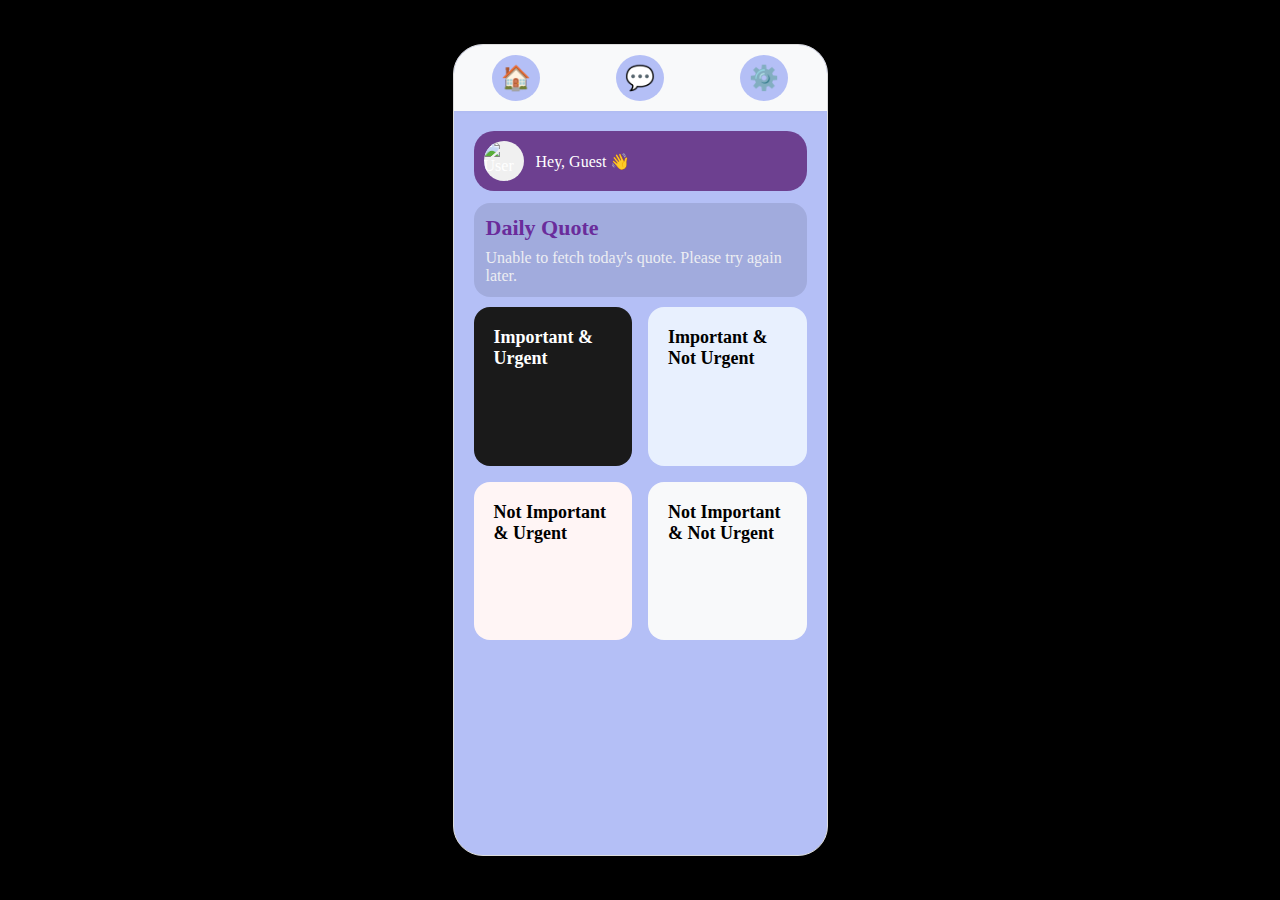
==== templates/home.html @ 1af7dd43 "Initial commit" ====
<!DOCTYPE html>
<html lang="en">
<head>
  <meta charset="UTF-8">
  <meta name="viewport" content="width=device-width, initial-scale=1">
  <title>HRIDAYAM</title>

  <!-- Google Fonts -->
  <link rel="preconnect" href="https://fonts.googleapis.com">
  <link rel="preconnect" href="https://fonts.gstatic.com" crossorigin>
  <link 
    href="https://fonts.googleapis.com/css2?family=Abril+Fatface&family=Jersey+15&display=swap" 
    rel="stylesheet"
  >

  <!-- Vanta.js Dependencies -->
  <script src="https://cdnjs.cloudflare.com/ajax/libs/p5.js/1.4.1/p5.min.js"></script>
  <script src="https://cdnjs.cloudflare.com/ajax/libs/vanta/0.5.24/vanta.topology.min.js"></script>

  <style>
    /* Global Styles */
    * {
      margin: 0;
      padding: 0;
      box-sizing: border-box;
    }
    
    body {
      font-family: "Macondo", serif;
      background: black;
      display: flex;
      justify-content: center;
      align-items: center;
      min-height: 100vh;
      margin: 0;
      font-weight: 400;
      font-style: normal;
    }

    /* Dark Mode Styles */
    .dark-mode {
      background: #2d2d2d;
      color: #ffffff;
    }

    .phone-container {
      width: 375px;
      height: 812px;
      background: rgb(180, 191, 246);
      border-radius: 30px;
      box-shadow: 0 4px 20px rgba(0, 0, 0, 0.2);
      display: flex;
      flex-direction: column;
      overflow: hidden;
      border: 1px solid #ddd;
      font-family: "Macondo", serif;
      font-weight: 400;
      position: relative;
      z-index: 1;
    }

    .navigation {
      display: flex;
      justify-content: space-around;
      background-color: #f8f9fa;
      padding: 10px 0;
      box-shadow: 0 -2px 5px rgba(0, 0, 0, 0.1);
    }

    .nav-icon {
      justify-content: space-evenly;
      padding: 9px;
      border: none;
      border-radius: 50%;
      font-size: 24px;
      cursor: pointer;
      background-color: rgb(180, 191, 246);
      transition: transform 0.2s, box-shadow 0.2s;
      display: flex;
      align-items: center;
      justify-content: center;
    }

    .nav-icon:hover {
      transform: translate(-2px, -2px);
      box-shadow: rgba(0, 0, 0, 0.1) 0px 10px 15px -3px, 
                  rgba(0, 0, 0, 0.05) 0px 4px 6px -2px;
    }

    .content {
      flex: 1;
      display: none;
      padding: 20px;
      overflow-y: auto;
    }

    .content.active {
      display: flex;
      flex-direction: column;
    }

    /* Home Page Styles */
    .header.header {
      border-radius: 20px;
      display: flex;
      justify-content: space-between;
      align-items: center;
      margin-bottom: 12px;
    }

    .user-info {
      display: flex;
      align-items: center;
      gap: 12px;
    }

    .avatar {
      width: 40px;
      height: 40px;
      border-radius: 50%;
      background: #f0f0f0;
      overflow: hidden;
    }

    .avatar img {
      width: 100%;
      height: 100%;
      object-fit: cover;
    }

    .page-title {
      font-size: 32px;
      font-weight: 700;
      margin-bottom: 12px;
      line-height: 1.2;
    }

    .promo-banner {
      background: #E17B54;
      border-radius: 16px;
      padding: 20px;
      color: white;
      margin-bottom: 24px;
    }

    .promo-title {
      font-size: 24px;
      font-weight: 600;
      margin-bottom: 8px;
    }

    .promo-text {
      font-size: 14px;
      opacity: 0.9;
    }

    .matrix-grid {
      display: grid;
      grid-template-columns: repeat(2, 1fr);
      gap: 16px;
    }

    .matrix-card {
      aspect-ratio: 1;
      border-radius: 16px;
      padding: 20px;
      cursor: pointer;
      transition: transform 0.2s;
      display: flex;
      flex-direction: column;
      justify-content: space-between;
      position: relative;
    }

    .matrix-card:hover {
      transform: scale(1.02);
    }

    .urgent-important {
      background: #1a1a1a;
      color: white;
    }

    .not-urgent-important {
      background: #e8f0fe;
    }

    .urgent-not-important {
      background: #fff5f5;
    }

    .not-urgent-not-important {
      background: #f8f9fa;
    }

    .card-title {
      font-size: 18px;
      font-weight: 600;
    }

    .task-list {
      list-style: none;
      padding: 0;
      margin: 10px 0 0;
      display: flex;
      flex-wrap: wrap;
      gap: 8px;
    }

    .task-list li {
      background: white;
      color: black;
      padding: 5px 10px;
      border-radius: 8px;
      font-size: 14px;
      font-weight: bold;
      box-shadow: 0 2px 5px rgba(0, 0, 0, 0.1);
      cursor: pointer;
      max-width: 100%;
      overflow: hidden;
      text-overflow: ellipsis;
      white-space: nowrap;
    }

    .task-list li:hover {
      background: #e0e0e0;
    }

    .tag {
      display: inline-block;
      padding: 4px 8px;
      background: #E17B54;
      color: white;
      border-radius: 12px;
      font-size: 12px;
      position: absolute;
      top: 10px;
      right: 10px;
    }

    /* Chat Page Styles */
    #chat-container {
      display: flex;
      flex-direction: column;
      height: 100%;
      background: #a2c64f;
      border-radius: 20px;
      overflow: hidden;
      box-shadow: 0 0 10px rgba(0,0,0,0.1);
    }

    #chat-container header {
      background-color: #6d4090;
      color: #fff;
      padding: 10px;
      display: flex;
      align-items: center;
      justify-content: space-between;
    }

    #chat-container h1 {
      font-size: 20px;
      margin-right: auto;
    }

    .status {
      background: #34b7f1;
      border-radius: 10px;
      padding: 2px 5px;
      font-size: 12px;
    }

    #chat-box {
      flex-grow: 1;
      padding: 10px;
      background: linear-gradient(to bottom, #e9defa, #fbfcff);
      overflow-y: auto;
      display: flex;
      flex-direction: column;
    }

    .message {
      border-radius: 10px;
      max-width: 90%;
      margin: 5px;
      padding: 10px;
      word-wrap: break-word;
    }

    .sent {
      background-color: rgb(213, 217, 252);
      align-self: flex-end;
    }

    .received {
      background-color: rgb(145, 155, 244);
      align-self: flex-start;
    }

    #message-form {
      display: flex;
      background: rgb(135, 148, 239);
      padding: 10px;
      box-shadow: 0 -2px 5px rgba(0, 0, 0, 0.1);
    }

    #message-input {
      flex-grow: 1;
      border: none;
      padding: 10px;
      border-radius: 20px;
      outline: none;
    }

    #message-form button {
      margin-left: 10px;
      background: none;
      border: none;
      font-size: 25px;
      color: #6a2c9b;
      cursor: pointer;
    }

    .dot-loader {
      display: flex;
      align-items: center;
      justify-content: center;
    }

    .dot-loader span {
      width: 8px;
      height: 8px;
      margin: 0 4px;
      background-color: #6d4090;
      border-radius: 50%;
      animation: dot-loader 1.5s infinite ease-in-out;
    }

    .dot-loader span:nth-child(1) {
      animation-delay: 0s;
    }

    .dot-loader span:nth-child(2) {
      animation-delay: 0.2s;
    }

    .dot-loader span:nth-child(3) {
      animation-delay: 0.4s;
    }

    @keyframes dot-loader {
      0%, 80%, 100% {
        transform: scale(0);
      }
      40% {
        transform: scale(1);
      }
    }

    /* Settings Page Styles */
    .settings-header {
      background: #f5e8ff;
      color: #4a3f6d;
      font-size: 24px;
      font-weight: bold;
      padding: 15px;
      border-bottom: 1px solid #ddd;
    }

    .settings-section {
      padding: 20px;
    }

    .settings-item {
      padding: 15px 10px;
      margin-bottom: 10px;
      background: #ffffff;
      border-radius: 10px;
      cursor: pointer;
      display: flex;
      justify-content: space-between;
      align-items: center;
      box-shadow: 0 2px 4px rgba(0, 0, 0, 0.1);
      transition: background 0.3s;
    }

    .settings-item:hover {
      background: #f0f0f0;
    }

    .dropdown-content {
      display: none;
      background: #f0f0f0;
      padding: 10px;
      border-radius: 10px;
      margin-top: 2px;
      margin-bottom: 10px;
      flex-direction: column;
      gap: 4px;
    }

    .dropdown-content.active {
      display: flex;
    }

    .toggle-container {
      display: flex;
      align-items: center;
      justify-content: space-between;
      padding: 10px 0;
    }

    .toggle {
      position: relative;
      width: 40px;
      height: 20px;
      background: #ccc;
      border-radius: 10px;
      cursor: pointer;
      transition: background 0.3s;
    }

    .toggle::before {
      content: '';
      position: absolute;
      top: 2px; 
      left: 2px;
      width: 16px; 
      height: 16px;
      background: white;
      border-radius: 50%;
      transition: transform 0.3s;
    }

    .toggle.active {
      background: #6a2c9b;
    }

    .toggle.active::before {
      transform: translateX(20px);
    }

    #profile-content input {
      padding: 8px;
      border: 1px solid #ddd;
      border-radius: 5px;
      width: 100%;
      margin-bottom: 10px;
    }

    #save-username {
      background: #6a2c9b;
      color: white;
      padding: 8px 16px;
      border-radius: 5px;
      border: none;
      cursor: pointer;
      transition: background 0.3s;
    }

    #save-username:hover {
      background: #5a2580;
    }

    #logout-confirm {
      display: none;
      gap: 10px;
      margin-top: 10px;
      flex-direction: row;
    }

    #logout-confirm button {
      padding: 8px 16px;
      border: none;
      border-radius: 5px;
      cursor: pointer;
      transition: background 0.3s;
    }

    #confirm-logout {
      background: #d9534f;
      color: white;
    }

    #confirm-logout:hover {
      background: #c9302c;
    }

    #cancel-logout {
      background: #6c757d;
      color: white;
    }

    #cancel-logout:hover {
      background: #5a6268;
    }

    /* Additional Styles from Second Code Block */
    .search-icon {
      width: 24px;
      height: 24px;
      color: #333;
    }

    /* Responsive Adjustments */
    @media (max-width: 400px) {
      .phone-container {
        width: 100%;
        height: 100vh;
        border-radius: 0;
      }
    }

    .promo-banner {
      background: rgba(0,0,0,0.1);
      border-radius: 16px;
      padding: 12px;
      color: white;
      margin-bottom: 10px;
    }

    .promo-title {
      color:#6a2c9b;
      font-size: 22px;
      font-weight: 600;
    }

    .promo-text {
      color: whitesmoke;
      font-size: 16px;
      opacity: 0.9;
    }
    /* Dark Mode Styles */
    body.dark-mode {
      background-color: #1e1e2f;
      color: #e5e5e5;
    }

    body.dark-mode .phone-container {
      background-color: #282a36;
      border: 1px solid #3e3e50;
    }

    body.dark-mode .navigation {
      background-color: #33334c;
    }

    body.dark-mode .navigation .nav-icon:hover {
      box-shadow: rgba(255, 255, 255, 0.1) 0px 10px 15px -3px, 
                  rgba(255, 255, 255, 0.05) 0px 4px 6px -2px;
    }

    body.dark-mode .promo-banner {
      background-color: #5c2a3c;
      color: #e5e5e5;
    }

    body.dark-mode .matrix-card {
      color: #e5e5e5;
    }

    body.dark-mode .urgent-important {
      background: #3b3b4f;
    }

    body.dark-mode .not-urgent-important {
      background: #2f3e46;
    }

    body.dark-mode .urgent-not-important {
      background: #3a2c34;
    }

    body.dark-mode .not-urgent-not-important {
      background: #272727;
    }

    body.dark-mode #chat-container {
      background: linear-gradient(to bottom, #2d2d44, #1e1e2f);
    }

    body.dark-mode #chat-container header {
      background-color: #33334c;
    }

    body.dark-mode #message-input {
      background-color: #3e3e50;
      color: #e5e5e5;
    }

    body.dark-mode #message-form button {
      color: #87d4ff;
    }

    body.dark-mode .settings-header {
      background-color: #282a36;
      color: #e5e5e5;
    }

    body.dark-mode .settings-item {
      background-color: #33334c;
      color: #e5e5e5;
    }

    body.dark-mode .settings-item:hover {
      background-color: #444455;
    }

    body.dark-mode .dropdown-content {
      background-color: #3b3b4f;
    }

    body.dark-mode .toggle {
      background: #55556b;
    }
    body.dark-mode .toggle.active {
      background: #6a2c9b;
    }
    body.dark-mode .promo-title{
      color: rgb(145, 155, 244);
    }
    body.dark-mode #chat-container {
      background: #1a1a1a;
    }

    body.dark-mode .message.sent {
      background-color: #e0e0e0;
      color: black;
    }

    body.dark-mode .message.received {
      background-color: #d3d3d3;
      color: black;
    }

    /* Clear Data button styles */
    #clear-data {
      background: #f0ad4e;
      color: white;
      padding: 8px 16px;
      border-radius: 5px;
      border: none;
      cursor: pointer;
      transition: background 0.3s;
    }

    #clear-data:hover {
      background: #ec971f;
    }
  </style>
</head>
<body id="vanta-bg">
  <div class="phone-container">
    <!-- Navigation Bar -->
    <div class="navigation" id="nav-icons">
      <div class="nav-icon" id="home-icon" title="Home">🏠</div>
      <div class="nav-icon" id="chat-icon" title="Chat">💬</div>
      <div class="nav-icon" id="settings-icon" title="Settings">⚙️</div>
    </div>

    <!-- Home Page -->
    <div class="content active" id="home-content">
      <header class="header" style=" background-color: #6d4090; color: #fff; padding: 10px; display: flex; align-items: center;">
        <div class="user-info">
          <div class="avatar">
            <img src="/api/placeholder/40/40" alt="User avatar">
          </div>
          <div id="greeting-text">Hey, Guest 👋</div>
        </div>
      </header>
      <div class="promo-banner">
        <h2 class="promo-title">Daily Quote</h2>
        <p class="promo-text">Loading today's quote...</p>
      </div>
      <div class="matrix-grid">
        <div class="matrix-card urgent-important" data-category="urgent-important">
          <div class="card-title">Important & Urgent</div>
          <ul class="task-list"></ul>
        </div>
        <div class="matrix-card not-urgent-important" data-category="not-urgent-important">
          <div class="card-title">Important & Not Urgent</div>
          <ul class="task-list"></ul>
        </div>
        <div class="matrix-card urgent-not-important" data-category="urgent-not-important">
          <div class="card-title">Not Important & Urgent</div>
          <ul class="task-list"></ul>
        </div>
        <div class="matrix-card not-urgent-not-important" data-category="not-urgent-not-important">
          <div class="card-title">Not Important & Not Urgent</div>
          <ul class="task-list"></ul>
        </div>
      </div>
    </div>

    <!-- Chat Page -->
    <div class="content" id="chat-content">
      <div id="chat-container">
        <header>
          <h1>Therapist</h1>
          <span class="status">Online</span>
        </header>
        <div id="chat-box"></div>
        <form id="message-form">
          <input type="text" id="message-input" placeholder="Type a message here ..." autocomplete="off">
          <button type="submit">
            <svg xmlns="http://www.w3.org/2000/svg" width="24" height="24" viewBox="0 0 24 24">
              <path fill="currentColor" d="M8.4 5.25c-2.78 0-5.15 2.08-5.15 4.78c0 1.863.872 3.431 2.028 4.73c1.153 1.295 2.64 2.382 3.983 3.292l2.319 1.57a.75.75 0 0 0 .84 0l2.319-1.57c1.344-.91 2.83-1.997 3.982-3.292c1.157-1.299 2.029-2.867 2.029-4.73c0-2.7-2.37-4.78-5.15-4.78c-1.434 0-2.695.672-3.6 1.542c-.905-.87-2.167-1.542-3.6-1.542"/>
            </svg>
          </button>
        </form>
      </div>
    </div>

    <!-- Settings Page -->
    <div class="content" id="settings-content">
      <div class="settings-header">Settings</div>
      <div class="settings-section">
        <!-- Profile Section -->
        <div class="settings-item" id="profile-dropdown">
          <span>Profile</span>
          <span>▼</span>
        </div>
        <div class="dropdown-content" id="profile-content">
          <label for="username">Edit Username:</label>
          <input type="text" id="username" placeholder="Enter new username">
          <button id="save-username">Save</button>
        </div>

        <!-- Notifications Section -->
        <div class="settings-item" id="notifications-dropdown">
          <span>Notifications</span>
          <span>▼</span>
        </div>
        <div class="dropdown-content" id="notifications-content">
          <div class="toggle-container">
            <span>Email Notifications</span>
            <div class="toggle" id="email-toggle"></div>
          </div>
          <div class="toggle-container">
            <span>Push Notifications</span>
            <div class="toggle" id="push-toggle"></div>
          </div>
        </div>

        <!-- Theme Section -->
        <div class="settings-item" id="theme-dropdown">
          <span>Theme</span>
          <span>▼</span>
        </div>
        <div class="dropdown-content" id="theme-content">
          <div class="toggle-container">
            <span>Light Mode</span>
            <div class="toggle" id="theme-toggle"></div>
            <span>Dark Mode</span>
          </div>
        </div>
        <div class="settings-item">
          <button id="clear-data">Clear Data</button>
        </div>
        <!-- Logout Section -->
        <div class="settings-item" id="logout-button">
          <span>Logout</span>
        </div>
        <div id="logout-confirm">
          <button id="confirm-logout" onclick="golog()">Confirm</button>
          <button id="cancel-logout">Cancel</button>
        </div>
      </div>
    </div>
  </div>

  <script>
    // Initialize settings from localStorage
    document.addEventListener('DOMContentLoaded', () => {
      // Username
      const savedName = localStorage.getItem('username');
      if (savedName) {
        document.getElementById('greeting-text').textContent = `Hey, ${savedName} 👋`;
      }

      // Theme
      if (localStorage.getItem('theme') === 'dark') {
        document.body.classList.add('dark-mode');
        document.getElementById('theme-toggle').classList.add('active');
      }

      // Notifications
      document.getElementById('email-toggle').classList.toggle(
        'active', localStorage.getItem('emailNotifications') === 'true'
      );
      document.getElementById('push-toggle').classList.toggle(
        'active', localStorage.getItem('pushNotifications') === 'true'
      );
    });

    // Navigation
    document.getElementById('home-icon').addEventListener('click', () => setActiveContent('home-content'));
    document.getElementById('chat-icon').addEventListener('click', () => setActiveContent('chat-content'));
    document.getElementById('settings-icon').addEventListener('click', () => setActiveContent('settings-content'));

    function setActiveContent(contentId) {
      document.querySelectorAll('.content').forEach(content => content.classList.remove('active'));
      document.getElementById(contentId).classList.add('active');
    }

    // Dropdowns
    document.querySelectorAll('.settings-item').forEach(item => {
      item.addEventListener('click', function() {
        const contentId = this.id.includes('logout') ? null : this.id.replace('-dropdown', '-content');
        if (contentId) {
          const content = document.getElementById(contentId);
          if (content) content.classList.toggle('active');
        }
      });
    });

    // Username Save
    document.getElementById('save-username').addEventListener('click', () => {
      const username = document.getElementById('username').value.trim();
      if (username) {
        localStorage.setItem('username', username);
        document.getElementById('greeting-text').textContent = `Hey, ${username} 👋`;
        document.getElementById('username').value = '';
        alert('Username updated successfully!');
      } else {
        alert('Please enter a valid username.');
      }
    });

    // Toggle Theme
    document.getElementById('theme-toggle').addEventListener('click', function() {
      const body = document.body;
      body.classList.toggle('dark-mode');
      const isDarkMode = body.classList.contains('dark-mode');
      localStorage.setItem('theme', isDarkMode ? 'dark' : 'light');
      
      // Update toggle appearance
      this.classList.toggle('active', isDarkMode);
    });

    // Initialize theme on page load
    document.addEventListener('DOMContentLoaded', () => {
      const isDarkMode = localStorage.getItem('theme') === 'dark';
      if (isDarkMode) {
        document.body.classList.add('dark-mode');
        document.getElementById('theme-toggle').classList.add('active');
      }
    });


    // Notification Toggles
    document.getElementById('email-toggle').addEventListener('click', function() {
      this.classList.toggle('active');
      localStorage.setItem('emailNotifications', this.classList.contains('active'));
    });

    document.getElementById('push-toggle').addEventListener('click', function() {
      this.classList.toggle('active');
      localStorage.setItem('pushNotifications', this.classList.contains('active'));
    });

    // Logout
    document.getElementById('logout-button').addEventListener('click', () => {
      document.getElementById('logout-confirm').style.display = 'flex';
    });

    document.getElementById('cancel-logout').addEventListener('click', () => {
      document.getElementById('logout-confirm').style.display = 'none';
    });

    // Updated Logout Function to Redirect to '/login'
    function golog() {
      // Redirect to the '/login' route which serves 'log.html'
      window.location.href = "/login";
    }

    // Chat Functionality
    document.getElementById('message-form').addEventListener('submit', async function(e) {
      e.preventDefault();
      const input = document.getElementById('message-input');
      const text = input.value.trim();

      if (text) {
        addMessage(text, 'sent');
        input.value = '';

        // Add loader inside the message box
        const loaderMessage = addMessage(
          `<div class="dot-loader">
            <span></span><span></span><span></span>
          </div>`, 
          'received'
        );

        try {
          const response = await fetch('/chat', {
            method: 'POST',
            headers: { 'Content-Type': 'application/json' },
            body: JSON.stringify({ message: text }),
          });

          if (!response.ok) throw new Error('Error communicating with the server.');

          const data = await response.json();
          loaderMessage.innerHTML = data.response || "I'm here to listen.";
        } catch (error) {
          console.error(error);
          loaderMessage.innerHTML = "Error: Unable to fetch response.";
        }
      }
    });

    function addMessage(content, className) {
      const chatBox = document.getElementById('chat-box');
      const msgDiv = document.createElement('div');
      msgDiv.className = `message ${className}`;
      msgDiv.innerHTML = content;
      chatBox.appendChild(msgDiv);
      chatBox.scrollTop = chatBox.scrollHeight;
      return msgDiv;
    }

    // Add hover effect for matrix cards
    const cards = document.querySelectorAll('.matrix-card');
    cards.forEach(card => {
      card.addEventListener('mouseover', () => {
        card.style.transform = 'scale(1.02)';
      });
      card.addEventListener('mouseout', () => {
        card.style.transform = 'scale(1)';
      });
    });

    // Vanta.js Initialization
    document.addEventListener("DOMContentLoaded", function() {
      VANTA.TOPOLOGY({
        el: "#vanta-bg",
        mouseControls: true,
        touchControls: true,
        gyroControls: false,
        minHeight: 200.00,
        minWidth: 200.00,
        scale: 1.0,
        scaleMobile: 1.0,
        backgroundColor: 0x2222,
        color: 0x87d4ff
      });
    });
    document.addEventListener("DOMContentLoaded", async () => {
      const promoTextElement = document.querySelector(".promo-text");

      try {
        // Fetch today's quote from API Ninjas
        const response = await fetch("https://api.api-ninjas.com/v1/quotes", {
          headers: {
            'X-Api-Key': 'enSetiB1gPGgsKqaR4hvnA==lzk6gd0KoQhyrcAw'
          }
        });

        if (!response.ok) throw new Error(`Error: ${response.status}`);

        const [data] = await response.json(); // API returns an array
        promoTextElement.textContent = `"${data.quote}" - ${data.author}`; // Quote and Author
      } catch (error) {
        console.error(error);
        promoTextElement.textContent = "Unable to fetch today's quote. Please try again later.";
      }
    });
     // Data structure to store tasks
     const matrixData = {
      "urgent-important": [],
      "not-urgent-important": [],
      "urgent-not-important": [],
      "not-urgent-not-important": [],
    };

    function renderTasks() {
      Object.keys(matrixData).forEach((category) => {
        const card = document.querySelector(`.matrix-card[data-category="${category}"]`);
        const taskList = card.querySelector(".task-list");
        taskList.innerHTML = ""; // Clear existing tasks

        matrixData[category].forEach((task, index) => {
          const taskItem = document.createElement("li");
          taskItem.textContent = task;
          taskItem.title = task; // Tooltip for full task
          taskItem.addEventListener("click", () => {
            if (confirm(`Delete task: "${task}"?`)) {
              matrixData[category].splice(index, 1);
              saveTasks();
              renderTasks();
            }
          });
          taskList.appendChild(taskItem);
        });
      });
    }

    function saveTasks() {
      localStorage.setItem("matrixData", JSON.stringify(matrixData));
    }

    function loadTasks() {
      const storedData = JSON.parse(localStorage.getItem("matrixData"));
      if (storedData) {
        Object.assign(matrixData, storedData);
      }
      renderTasks();
    }

    document.querySelectorAll(".matrix-card").forEach((card) => {
      card.addEventListener("click", () => {
        const category = card.getAttribute("data-category");
        const task = prompt(`Add a task for "${category.replace(/-/g, " & ")}"`);

        if (task) {
          matrixData[category].push(task);
          saveTasks();
          renderTasks();
        }
      });
    });

    document.addEventListener("DOMContentLoaded", loadTasks);
    document.getElementById('clear-data').addEventListener('click', () => {
      if (confirm('Are you sure you want to clear all data? This action cannot be undone.')) {
        localStorage.clear();
        alert('All data has been cleared!');
        location.reload(); // Reload the page to reset the state
      }
    });
  </script>
</body>
</html>
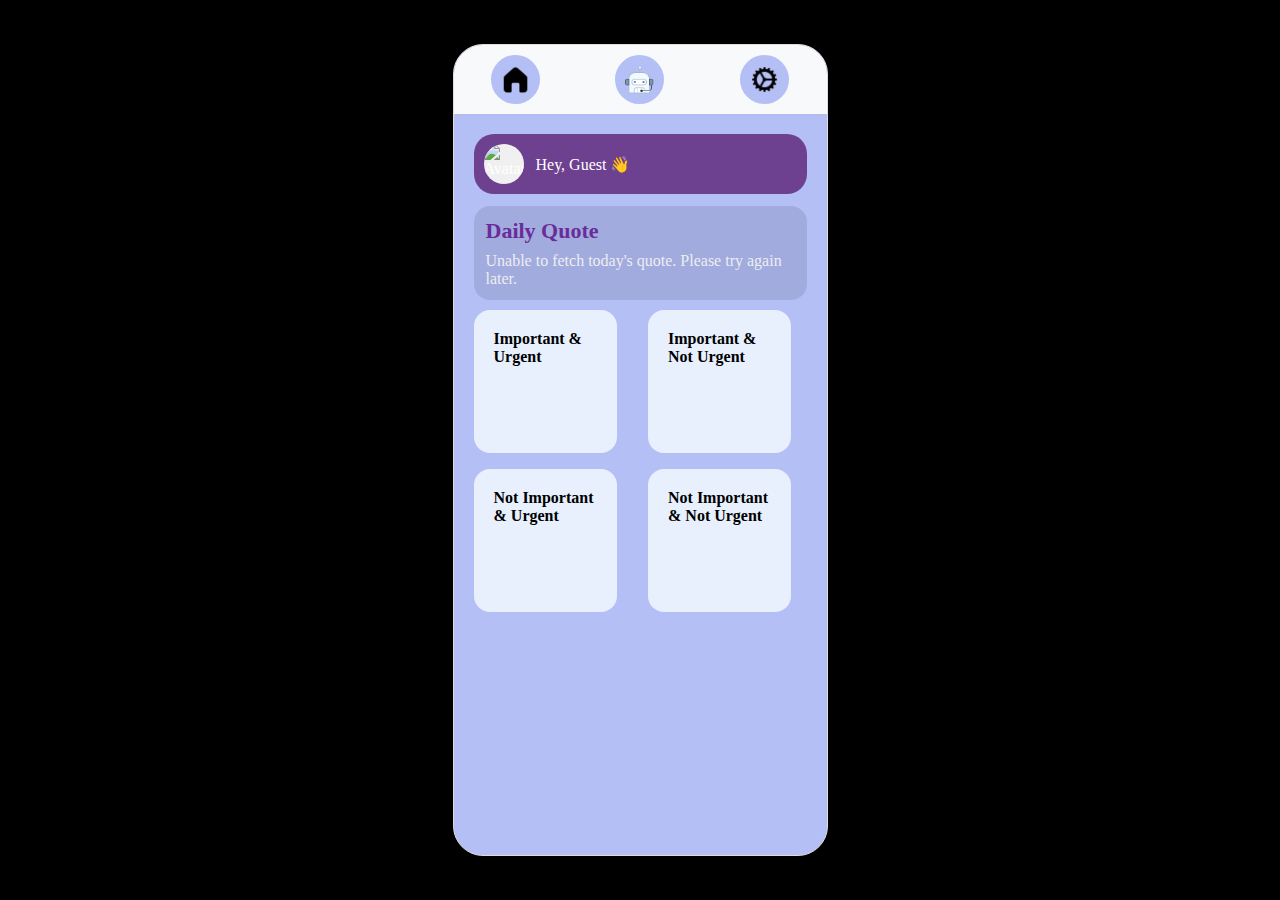
==== commit 9190a1fb: "Update home.html" ====
--- a/templates/home.html
+++ b/templates/home.html
@@ -1,30 +1,33 @@
 <!DOCTYPE html>
 <html lang="en">
 <head>
-  <meta charset="UTF-8">
-  <meta name="viewport" content="width=device-width, initial-scale=1">
+  <meta charset="UTF-8" />
+  <meta name="viewport" content="width=device-width, initial-scale=1" />
   <title>HRIDAYAM</title>
 
   <!-- Google Fonts -->
-  <link rel="preconnect" href="https://fonts.googleapis.com">
-  <link rel="preconnect" href="https://fonts.gstatic.com" crossorigin>
-  <link 
-    href="https://fonts.googleapis.com/css2?family=Abril+Fatface&family=Jersey+15&display=swap" 
+  <link rel="preconnect" href="https://fonts.googleapis.com" />
+  <link rel="preconnect" href="https://fonts.gstatic.com" crossorigin />
+  <link
+    href="https://fonts.googleapis.com/css2?family=Abril+Fatface&family=Jersey+15&display=swap"
     rel="stylesheet"
-  >
+  />
 
   <!-- Vanta.js Dependencies -->
   <script src="https://cdnjs.cloudflare.com/ajax/libs/p5.js/1.4.1/p5.min.js"></script>
   <script src="https://cdnjs.cloudflare.com/ajax/libs/vanta/0.5.24/vanta.topology.min.js"></script>
 
   <style>
-    /* Global Styles */
+    /* --------------------------------------------------- */
+    /*                     GLOBAL STYLES                   */
+    /* --------------------------------------------------- */
+
     * {
       margin: 0;
       padding: 0;
       box-sizing: border-box;
     }
-    
+
     body {
       font-family: "Macondo", serif;
       background: black;
@@ -37,7 +40,7 @@
       font-style: normal;
     }
 
-    /* Dark Mode Styles */
+    /* Dark Mode Styles for body */
     .dark-mode {
       background: #2d2d2d;
       color: #ffffff;
@@ -69,7 +72,7 @@
 
     .nav-icon {
       justify-content: space-evenly;
-      padding: 9px;
+      padding: 10px;
       border: none;
       border-radius: 50%;
       font-size: 24px;
@@ -83,7 +86,7 @@
 
     .nav-icon:hover {
       transform: translate(-2px, -2px);
-      box-shadow: rgba(0, 0, 0, 0.1) 0px 10px 15px -3px, 
+      box-shadow: rgba(0, 0, 0, 0.1) 0px 10px 15px -3px,
                   rgba(0, 0, 0, 0.05) 0px 4px 6px -2px;
     }
 
@@ -99,7 +102,10 @@
       flex-direction: column;
     }
 
-    /* Home Page Styles */
+    /* --------------------------------------------------- */
+    /*                     HOME PAGE                       */
+    /* --------------------------------------------------- */
+
     .header.header {
       border-radius: 20px;
       display: flex;
@@ -161,6 +167,7 @@
     }
 
     .matrix-card {
+      width: 143px;
       aspect-ratio: 1;
       border-radius: 16px;
       padding: 20px;
@@ -173,12 +180,11 @@
     }
 
     .matrix-card:hover {
-      transform: scale(1.02);
+      transform: scale(1.03);
     }
 
     .urgent-important {
-      background: #1a1a1a;
-      color: white;
+      background: #e8f0fe;
     }
 
     .not-urgent-important {
@@ -186,15 +192,15 @@
     }
 
     .urgent-not-important {
-      background: #fff5f5;
+      background: #e8f0fe;
     }
 
     .not-urgent-not-important {
-      background: #f8f9fa;
+      background: #e8f0fe;
     }
 
     .card-title {
-      font-size: 18px;
+      font-size: 16px;
       font-weight: 600;
     }
 
@@ -238,7 +244,10 @@
       right: 10px;
     }
 
-    /* Chat Page Styles */
+    /* --------------------------------------------------- */
+    /*                      CHAT PAGE                      */
+    /* --------------------------------------------------- */
+
     #chat-container {
       display: flex;
       flex-direction: column;
@@ -357,7 +366,10 @@
       }
     }
 
-    /* Settings Page Styles */
+    /* --------------------------------------------------- */
+    /*                    SETTINGS PAGE                    */
+    /* --------------------------------------------------- */
+
     .settings-header {
       background: #f5e8ff;
       color: #4a3f6d;
@@ -423,19 +435,19 @@
     .toggle::before {
       content: '';
       position: absolute;
-      top: 2px; 
+      top: 2px;
       left: 2px;
-      width: 16px; 
+      width: 16px;
       height: 16px;
       background: white;
       border-radius: 50%;
       transition: transform 0.3s;
     }
 
+    /* When .toggle has .active => move knob & change color */
     .toggle.active {
       background: #6a2c9b;
     }
-
     .toggle.active::before {
       transform: translateX(20px);
     }
@@ -493,144 +505,6 @@
 
     #cancel-logout:hover {
       background: #5a6268;
-    }
-
-    /* Additional Styles from Second Code Block */
-    .search-icon {
-      width: 24px;
-      height: 24px;
-      color: #333;
-    }
-
-    /* Responsive Adjustments */
-    @media (max-width: 400px) {
-      .phone-container {
-        width: 100%;
-        height: 100vh;
-        border-radius: 0;
-      }
-    }
-
-    .promo-banner {
-      background: rgba(0,0,0,0.1);
-      border-radius: 16px;
-      padding: 12px;
-      color: white;
-      margin-bottom: 10px;
-    }
-
-    .promo-title {
-      color:#6a2c9b;
-      font-size: 22px;
-      font-weight: 600;
-    }
-
-    .promo-text {
-      color: whitesmoke;
-      font-size: 16px;
-      opacity: 0.9;
-    }
-    /* Dark Mode Styles */
-    body.dark-mode {
-      background-color: #1e1e2f;
-      color: #e5e5e5;
-    }
-
-    body.dark-mode .phone-container {
-      background-color: #282a36;
-      border: 1px solid #3e3e50;
-    }
-
-    body.dark-mode .navigation {
-      background-color: #33334c;
-    }
-
-    body.dark-mode .navigation .nav-icon:hover {
-      box-shadow: rgba(255, 255, 255, 0.1) 0px 10px 15px -3px, 
-                  rgba(255, 255, 255, 0.05) 0px 4px 6px -2px;
-    }
-
-    body.dark-mode .promo-banner {
-      background-color: #5c2a3c;
-      color: #e5e5e5;
-    }
-
-    body.dark-mode .matrix-card {
-      color: #e5e5e5;
-    }
-
-    body.dark-mode .urgent-important {
-      background: #3b3b4f;
-    }
-
-    body.dark-mode .not-urgent-important {
-      background: #2f3e46;
-    }
-
-    body.dark-mode .urgent-not-important {
-      background: #3a2c34;
-    }
-
-    body.dark-mode .not-urgent-not-important {
-      background: #272727;
-    }
-
-    body.dark-mode #chat-container {
-      background: linear-gradient(to bottom, #2d2d44, #1e1e2f);
-    }
-
-    body.dark-mode #chat-container header {
-      background-color: #33334c;
-    }
-
-    body.dark-mode #message-input {
-      background-color: #3e3e50;
-      color: #e5e5e5;
-    }
-
-    body.dark-mode #message-form button {
-      color: #87d4ff;
-    }
-
-    body.dark-mode .settings-header {
-      background-color: #282a36;
-      color: #e5e5e5;
-    }
-
-    body.dark-mode .settings-item {
-      background-color: #33334c;
-      color: #e5e5e5;
-    }
-
-    body.dark-mode .settings-item:hover {
-      background-color: #444455;
-    }
-
-    body.dark-mode .dropdown-content {
-      background-color: #3b3b4f;
-    }
-
-    body.dark-mode .toggle {
-      background: #55556b;
-    }
-    body.dark-mode .toggle.active {
-      background: #6a2c9b;
-    }
-    body.dark-mode .promo-title{
-      color: rgb(145, 155, 244);
-    }
-    body.dark-mode #chat-container {
-      background: #1a1a1a;
-    }
-
-    body.dark-mode .message.sent {
-      background-color: #e0e0e0;
-      color: black;
-    }
-
-    body.dark-mode .message.received {
-      background-color: #d3d3d3;
-      color: black;
     }
 
     /* Clear Data button styles */
@@ -647,23 +521,176 @@
     #clear-data:hover {
       background: #ec971f;
     }
+
+    /* Additional Styles */
+    .search-icon {
+      width: 24px;
+      height: 24px;
+      color: #333;
+    }
+
+    /* Responsive Adjustments */
+    @media (max-width: 400px) {
+      .phone-container {
+        width: 100%;
+        height: 100vh;
+        border-radius: 0;
+      }
+    }
+
+    .promo-banner {
+      background: rgba(0, 0, 0, 0.1);
+      border-radius: 16px;
+      padding: 12px;
+      color: white;
+      margin-bottom: 10px;
+    }
+
+    .promo-title {
+      color: #6a2c9b;
+      font-size: 22px;
+      font-weight: 600;
+    }
+
+    .promo-text {
+      color: whitesmoke;
+      font-size: 16px;
+      opacity: 0.9;
+    }
+
+    /* Dark Mode Tweaks */
+    body.dark-mode {
+      background-color: #1e1e2f;
+      color: #e5e5e5;
+    }
+
+    body.dark-mode .phone-container {
+      background-color: #282a36;
+      border: 1px solid #3e3e50;
+    }
+
+    body.dark-mode .navigation {
+      background-color: #33334c;
+    }
+
+    body.dark-mode .navigation .nav-icon:hover {
+      box-shadow: rgba(255, 255, 255, 0.1) 0px 10px 15px -3px,
+                  rgba(255, 255, 255, 0.05) 0px 4px 6px -2px;
+    }
+
+    body.dark-mode .promo-banner {
+      background-color: #5c2a3c;
+      color: #e5e5e5;
+    }
+
+    body.dark-mode .matrix-card {
+      color: #e5e5e5;
+    }
+
+    body.dark-mode .urgent-important {
+      background: #3b3b4f;
+    }
+
+    body.dark-mode .not-urgent-important {
+      background: #3b3b4f;
+    }
+
+    body.dark-mode .urgent-not-important {
+      background: #3b3b4f;
+    }
+
+    body.dark-mode .not-urgent-not-important {
+      background: #3b3b4f;
+    }
+
+    body.dark-mode #chat-container {
+      background: #1a1a1a;
+    }
+
+    body.dark-mode #chat-container header {
+      background-color: #33334c;
+    }
+
+    body.dark-mode #message-input {
+      background-color: #3e3e50;
+      color: #e5e5e5;
+    }
+
+    body.dark-mode #message-form button {
+      color: #87d4ff;
+    }
+
+    body.dark-mode .settings-header {
+      background-color: #282a36;
+      color: #e5e5e5;
+    }
+
+    body.dark-mode .settings-item {
+      background-color: #33334c;
+      color: #e5e5e5;
+    }
+
+    body.dark-mode .settings-item:hover {
+      background-color: #444455;
+    }
+
+    body.dark-mode .dropdown-content {
+      background-color: #3b3b4f;
+    }
+
+    body.dark-mode .toggle {
+      background: #55556b;
+    }
+    body.dark-mode .toggle.active {
+      background: #6a2c9b;
+    }
+
+    body.dark-mode .promo-title {
+      color: rgb(145, 155, 244);
+    }
+
+    body.dark-mode .message.sent {
+      background-color: #e0e0e0;
+      color: black;
+    }
+
+    body.dark-mode .message.received {
+      background-color: #d3d3d3;
+      color: black;
+    }
   </style>
 </head>
 <body id="vanta-bg">
   <div class="phone-container">
     <!-- Navigation Bar -->
     <div class="navigation" id="nav-icons">
-      <div class="nav-icon" id="home-icon" title="Home">🏠</div>
-      <div class="nav-icon" id="chat-icon" title="Chat">💬</div>
-      <div class="nav-icon" id="settings-icon" title="Settings">⚙️</div>
+      <div class="nav-icon" id="home-icon" title="Home"><img src="[data-uri]" alt="external-home-basic-user-interface-anggara-glyph-anggara-putra" style="width:29px; height:29px;"></div>
+      <div class="nav-icon" id="chat-icon" title="Chat"><img src="[data-uri]" alt="chatbot" style="width:29px; height:29px;"></div>
+      <div class="nav-icon" id="settings-icon" title="Settings">
+          <img src="[data-uri]" alt="settings--v1" style="width:29px; height:29px;">
+      ️️</div>
     </div>
 
     <!-- Home Page -->
     <div class="content active" id="home-content">
-      <header class="header" style=" background-color: #6d4090; color: #fff; padding: 10px; display: flex; align-items: center;">
+      <header
+        class="header"
+        style="
+          background-color: #6d4090;
+          color: #fff;
+          padding: 10px;
+          display: flex;
+          align-items: center;
+        "
+      >
         <div class="user-info">
           <div class="avatar">
-            <img src="/api/placeholder/40/40" alt="User avatar">
+            <!-- Use the Freepik icon URL for the Male avatar -->
+            <img
+              id="avatarImage"
+              src="https://cdn-icons-png.freepik.com/256/6997/6997676.png?semt=ais_hybrid"
+              alt="Avatar"
+            />
           </div>
           <div id="greeting-text">Hey, Guest 👋</div>
         </div>
@@ -701,10 +728,23 @@
         </header>
         <div id="chat-box"></div>
         <form id="message-form">
-          <input type="text" id="message-input" placeholder="Type a message here ..." autocomplete="off">
+          <input
+            type="text"
+            id="message-input"
+            placeholder="Type a message here ..."
+            autocomplete="off"
+          />
           <button type="submit">
-            <svg xmlns="http://www.w3.org/2000/svg" width="24" height="24" viewBox="0 0 24 24">
-              <path fill="currentColor" d="M8.4 5.25c-2.78 0-5.15 2.08-5.15 4.78c0 1.863.872 3.431 2.028 4.73c1.153 1.295 2.64 2.382 3.983 3.292l2.319 1.57a.75.75 0 0 0 .84 0l2.319-1.57c1.344-.91 2.83-1.997 3.982-3.292c1.157-1.299 2.029-2.867 2.029-4.73c0-2.7-2.37-4.78-5.15-4.78c-1.434 0-2.695.672-3.6 1.542c-.905-.87-2.167-1.542-3.6-1.542"/>
+            <svg
+              xmlns="http://www.w3.org/2000/svg"
+              width="24"
+              height="24"
+              viewBox="0 0 24 24"
+            >
+              <path
+                fill="currentColor"
+                d="M8.4 5.25c-2.78 0-5.15 2.08-5.15 4.78c0 1.863.872 3.431 2.028 4.73c1.153 1.295 2.64 2.382 3.983 3.292l2.319 1.57a.75.75 0 0 0 .84 0l2.319-1.57c1.344-.91 2.83-1.997 3.982-3.292c1.157-1.299 2.029-2.867 2.029-4.73c0-2.7-2.37-4.78-5.15-4.78c-1.434 0-2.695.672-3.6 1.542c-.905-.87-2.167-1.542-3.6-1.542"
+              />
             </svg>
           </button>
         </form>
@@ -722,23 +762,20 @@
         </div>
         <div class="dropdown-content" id="profile-content">
           <label for="username">Edit Username:</label>
-          <input type="text" id="username" placeholder="Enter new username">
+          <input type="text" id="username" placeholder="Enter new username" />
           <button id="save-username">Save</button>
         </div>
 
-        <!-- Notifications Section -->
-        <div class="settings-item" id="notifications-dropdown">
-          <span>Notifications</span>
+        <!-- Avatar Section -->
+        <div class="settings-item" id="avatar-dropdown">
+          <span>Avatar</span>
           <span>▼</span>
         </div>
-        <div class="dropdown-content" id="notifications-content">
+        <div class="dropdown-content" id="avatar-content">
           <div class="toggle-container">
-            <span>Email Notifications</span>
-            <div class="toggle" id="email-toggle"></div>
-          </div>
-          <div class="toggle-container">
-            <span>Push Notifications</span>
-            <div class="toggle" id="push-toggle"></div>
+            <span>Male</span>
+            <div class="toggle" id="avatar-toggle"></div>
+            <span>Female</span>
           </div>
         </div>
 
@@ -754,9 +791,36 @@
             <span>Dark Mode</span>
           </div>
         </div>
+
+        <div class="settings-item" id="quiz-button">
+          <span>Quiz</span>
+        </div>
+
+        <!-- Credits Section -->
+        <div class="settings-item" id="notifications-dropdown">
+          <span>Credits</span>
+          <span>▼</span>
+        </div>
+        <div
+          class="dropdown-content"
+          id="notifications-content"
+          style="padding: 10px;"
+        ><center>
+            <i><p style="font-size: 20px;">
+            Team Hridayam
+            </p></i><br>
+            <hr>
+            <i><strong>Rohan Pashikanti</strong></i><hr>
+            <i><strong>Sreemai Annam</strong></i><hr>
+            <i><strong>Sushma Uppu</strong></i><hr>
+            <i><strong>Srija Patha</strong></i><hr>
+            </center>
+        </div>
+
         <div class="settings-item">
           <button id="clear-data">Clear Data</button>
         </div>
+
         <!-- Logout Section -->
         <div class="settings-item" id="logout-button">
           <span>Logout</span>
@@ -770,136 +834,133 @@
   </div>
 
   <script>
-    // Initialize settings from localStorage
-    document.addEventListener('DOMContentLoaded', () => {
-      // Username
-      const savedName = localStorage.getItem('username');
+    // ----------------------------------------------------
+    //   DOMContentLoaded - Initialize from localStorage
+    // ----------------------------------------------------
+    document.addEventListener("DOMContentLoaded", () => {
+      // USERNAME
+      const savedName = localStorage.getItem("username");
       if (savedName) {
-        document.getElementById('greeting-text').textContent = `Hey, ${savedName} 👋`;
+        document.getElementById("greeting-text").textContent = `Hey, ${savedName} 👋`;
       }
 
-      // Theme
-      if (localStorage.getItem('theme') === 'dark') {
-        document.body.classList.add('dark-mode');
-        document.getElementById('theme-toggle').classList.add('active');
+      // THEME
+      const isDarkMode = localStorage.getItem("theme") === "dark";
+      if (isDarkMode) {
+        document.body.classList.add("dark-mode");
+        document.getElementById("theme-toggle").classList.add("active");
       }
-
-      // Notifications
-      document.getElementById('email-toggle').classList.toggle(
-        'active', localStorage.getItem('emailNotifications') === 'true'
-      );
-      document.getElementById('push-toggle').classList.toggle(
-        'active', localStorage.getItem('pushNotifications') === 'true'
-      );
-    });
-
-    // Navigation
-    document.getElementById('home-icon').addEventListener('click', () => setActiveContent('home-content'));
-    document.getElementById('chat-icon').addEventListener('click', () => setActiveContent('chat-content'));
-    document.getElementById('settings-icon').addEventListener('click', () => setActiveContent('settings-content'));
+    });
+
+    // ----------------------------------------------------
+    //       NAVIGATION - Switch Between Pages
+    // ----------------------------------------------------
+    document.getElementById("home-icon").addEventListener("click", () =>
+      setActiveContent("home-content")
+    );
+    document.getElementById("chat-icon").addEventListener("click", () =>
+      setActiveContent("chat-content")
+    );
+    document.getElementById("settings-icon").addEventListener("click", () =>
+      setActiveContent("settings-content")
+    );
 
     function setActiveContent(contentId) {
-      document.querySelectorAll('.content').forEach(content => content.classList.remove('active'));
-      document.getElementById(contentId).classList.add('active');
-    }
-
-    // Dropdowns
-    document.querySelectorAll('.settings-item').forEach(item => {
-      item.addEventListener('click', function() {
-        const contentId = this.id.includes('logout') ? null : this.id.replace('-dropdown', '-content');
-        if (contentId) {
-          const content = document.getElementById(contentId);
-          if (content) content.classList.toggle('active');
+      document
+        .querySelectorAll(".content")
+        .forEach((content) => content.classList.remove("active"));
+      document.getElementById(contentId).classList.add("active");
+    }
+
+    // ----------------------------------------------------
+    //  SETTINGS DROPDOWNS - Generic Toggle for .dropdown-content
+    // ----------------------------------------------------
+    document.querySelectorAll(".settings-item").forEach((item) => {
+      item.addEventListener("click", function () {
+        // Ignore if it's the logout button's "Confirm/Cancel" row
+        if (this.id.includes("logout")) return;
+
+        // Convert "profile-dropdown" to "profile-content", etc.
+        const contentId = this.id.replace("-dropdown", "-content");
+        const content = document.getElementById(contentId);
+        if (content) {
+          content.classList.toggle("active");
         }
       });
     });
 
-    // Username Save
-    document.getElementById('save-username').addEventListener('click', () => {
-      const username = document.getElementById('username').value.trim();
+    // ----------------------------------------------------
+    //                USERNAME SAVE
+    // ----------------------------------------------------
+    document.getElementById("save-username").addEventListener("click", () => {
+      const username = document.getElementById("username").value.trim();
       if (username) {
-        localStorage.setItem('username', username);
-        document.getElementById('greeting-text').textContent = `Hey, ${username} 👋`;
-        document.getElementById('username').value = '';
-        alert('Username updated successfully!');
+        localStorage.setItem("username", username);
+        document.getElementById("greeting-text").textContent = `Hey, ${username} 👋`;
+        document.getElementById("username").value = "";
+        alert("Username updated successfully!");
       } else {
-        alert('Please enter a valid username.');
+        alert("Please enter a valid username.");
       }
     });
 
-    // Toggle Theme
-    document.getElementById('theme-toggle').addEventListener('click', function() {
+    // ----------------------------------------------------
+    //              THEME TOGGLE (Dark/Light)
+    // ----------------------------------------------------
+    document.getElementById("theme-toggle").addEventListener("click", function () {
       const body = document.body;
-      body.classList.toggle('dark-mode');
-      const isDarkMode = body.classList.contains('dark-mode');
-      localStorage.setItem('theme', isDarkMode ? 'dark' : 'light');
-      
+      body.classList.toggle("dark-mode");
+      const isDarkMode = body.classList.contains("dark-mode");
+      localStorage.setItem("theme", isDarkMode ? "dark" : "light");
+
       // Update toggle appearance
-      this.classList.toggle('active', isDarkMode);
-    });
-
-    // Initialize theme on page load
-    document.addEventListener('DOMContentLoaded', () => {
-      const isDarkMode = localStorage.getItem('theme') === 'dark';
-      if (isDarkMode) {
-        document.body.classList.add('dark-mode');
-        document.getElementById('theme-toggle').classList.add('active');
-      }
-    });
-
-
-    // Notification Toggles
-    document.getElementById('email-toggle').addEventListener('click', function() {
-      this.classList.toggle('active');
-      localStorage.setItem('emailNotifications', this.classList.contains('active'));
-    });
-
-    document.getElementById('push-toggle').addEventListener('click', function() {
-      this.classList.toggle('active');
-      localStorage.setItem('pushNotifications', this.classList.contains('active'));
-    });
-
-    // Logout
-    document.getElementById('logout-button').addEventListener('click', () => {
-      document.getElementById('logout-confirm').style.display = 'flex';
-    });
-
-    document.getElementById('cancel-logout').addEventListener('click', () => {
-      document.getElementById('logout-confirm').style.display = 'none';
-    });
-
-    // Updated Logout Function to Redirect to '/login'
+      this.classList.toggle("active", isDarkMode);
+    });
+
+    // ----------------------------------------------------
+    //              LOGOUT BEHAVIOR
+    // ----------------------------------------------------
+    document.getElementById("logout-button").addEventListener("click", () => {
+      document.getElementById("logout-confirm").style.display = "flex";
+    });
+
+    document.getElementById("cancel-logout").addEventListener("click", () => {
+      document.getElementById("logout-confirm").style.display = "none";
+    });
+
     function golog() {
       // Redirect to the '/login' route which serves 'log.html'
       window.location.href = "/login";
     }
 
-    // Chat Functionality
-    document.getElementById('message-form').addEventListener('submit', async function(e) {
+    // ----------------------------------------------------
+    //            CHAT FUNCTIONALITY
+    // ----------------------------------------------------
+    document.getElementById("message-form").addEventListener("submit", async function (e) {
       e.preventDefault();
-      const input = document.getElementById('message-input');
+      const input = document.getElementById("message-input");
       const text = input.value.trim();
 
       if (text) {
-        addMessage(text, 'sent');
-        input.value = '';
+        addMessage(text, "sent");
+        input.value = "";
 
         // Add loader inside the message box
         const loaderMessage = addMessage(
           `<div class="dot-loader">
-            <span></span><span></span><span></span>
-          </div>`, 
-          'received'
+             <span></span><span></span><span></span>
+           </div>`,
+          "received"
         );
 
         try {
-          const response = await fetch('/chat', {
-            method: 'POST',
-            headers: { 'Content-Type': 'application/json' },
+          const response = await fetch("/chat", {
+            method: "POST",
+            headers: { "Content-Type": "application/json" },
             body: JSON.stringify({ message: text }),
           });
 
-          if (!response.ok) throw new Error('Error communicating with the server.');
+          if (!response.ok) throw new Error("Error communicating with the server.");
 
           const data = await response.json();
           loaderMessage.innerHTML = data.response || "I'm here to listen.";
@@ -911,8 +972,8 @@
     });
 
     function addMessage(content, className) {
-      const chatBox = document.getElementById('chat-box');
-      const msgDiv = document.createElement('div');
+      const chatBox = document.getElementById("chat-box");
+      const msgDiv = document.createElement("div");
       msgDiv.className = `message ${className}`;
       msgDiv.innerHTML = content;
       chatBox.appendChild(msgDiv);
@@ -920,54 +981,10 @@
       return msgDiv;
     }
 
-    // Add hover effect for matrix cards
-    const cards = document.querySelectorAll('.matrix-card');
-    cards.forEach(card => {
-      card.addEventListener('mouseover', () => {
-        card.style.transform = 'scale(1.02)';
-      });
-      card.addEventListener('mouseout', () => {
-        card.style.transform = 'scale(1)';
-      });
-    });
-
-    // Vanta.js Initialization
-    document.addEventListener("DOMContentLoaded", function() {
-      VANTA.TOPOLOGY({
-        el: "#vanta-bg",
-        mouseControls: true,
-        touchControls: true,
-        gyroControls: false,
-        minHeight: 200.00,
-        minWidth: 200.00,
-        scale: 1.0,
-        scaleMobile: 1.0,
-        backgroundColor: 0x2222,
-        color: 0x87d4ff
-      });
-    });
-    document.addEventListener("DOMContentLoaded", async () => {
-      const promoTextElement = document.querySelector(".promo-text");
-
-      try {
-        // Fetch today's quote from API Ninjas
-        const response = await fetch("https://api.api-ninjas.com/v1/quotes", {
-          headers: {
-            'X-Api-Key': 'enSetiB1gPGgsKqaR4hvnA==lzk6gd0KoQhyrcAw'
-          }
-        });
-
-        if (!response.ok) throw new Error(`Error: ${response.status}`);
-
-        const [data] = await response.json(); // API returns an array
-        promoTextElement.textContent = `"${data.quote}" - ${data.author}`; // Quote and Author
-      } catch (error) {
-        console.error(error);
-        promoTextElement.textContent = "Unable to fetch today's quote. Please try again later.";
-      }
-    });
-     // Data structure to store tasks
-     const matrixData = {
+    // ----------------------------------------------------
+    //            MATRIX TASK FUNCTIONALITY
+    // ----------------------------------------------------
+    const matrixData = {
       "urgent-important": [],
       "not-urgent-important": [],
       "urgent-not-important": [],
@@ -976,7 +993,9 @@
 
     function renderTasks() {
       Object.keys(matrixData).forEach((category) => {
-        const card = document.querySelector(`.matrix-card[data-category="${category}"]`);
+        const card = document.querySelector(
+          `.matrix-card[data-category="${category}"]`
+        );
         const taskList = card.querySelector(".task-list");
         taskList.innerHTML = ""; // Clear existing tasks
 
@@ -1012,7 +1031,6 @@
       card.addEventListener("click", () => {
         const category = card.getAttribute("data-category");
         const task = prompt(`Add a task for "${category.replace(/-/g, " & ")}"`);
-
         if (task) {
           matrixData[category].push(task);
           saveTasks();
@@ -1022,12 +1040,91 @@
     });
 
     document.addEventListener("DOMContentLoaded", loadTasks);
-    document.getElementById('clear-data').addEventListener('click', () => {
-      if (confirm('Are you sure you want to clear all data? This action cannot be undone.')) {
+
+    // ----------------------------------------------------
+    //               CLEAR DATA FUNCTION
+    // ----------------------------------------------------
+    document.getElementById("clear-data").addEventListener("click", () => {
+      if (confirm("Are you sure you want to clear all data? This action cannot be undone.")) {
         localStorage.clear();
-        alert('All data has been cleared!');
-        location.reload(); // Reload the page to reset the state
+        alert("All data has been cleared!");
+        location.reload();
       }
+    });
+
+    // ----------------------------------------------------
+    //       QUIZ BUTTON - Navigate to /quiz
+    // ----------------------------------------------------
+    document.getElementById("quiz-button").addEventListener("click", () => {
+      window.location.href = "/quiz";
+    });
+
+    // ----------------------------------------------------
+    //       VANTA.js BACKGROUND INITIALIZATION
+    // ----------------------------------------------------
+    document.addEventListener("DOMContentLoaded", function () {
+      VANTA.TOPOLOGY({
+        el: "#vanta-bg",
+        mouseControls: true,
+        touchControls: true,
+        gyroControls: false,
+        minHeight: 200.0,
+        minWidth: 200.0,
+        scale: 1.0,
+        scaleMobile: 1.0,
+        backgroundColor: 0x2222,
+        color: 0x87d4ff,
+      });
+    });
+
+    // ----------------------------------------------------
+    //     DAILY QUOTE (API) - Using api-ninjas
+    // ----------------------------------------------------
+    document.addEventListener("DOMContentLoaded", async () => {
+      const promoTextElement = document.querySelector(".promo-text");
+
+      try {
+        // Fetch today's quote from API Ninjas
+        const response = await fetch("https://api.api-ninjas.com/v1/quotes", {
+          headers: {
+            "X-Api-Key": "enSetiB1gPGgsKqaR4hvnA==lzk6gd0KoQhyrcAw",
+          },
+        });
+
+        if (!response.ok) throw new Error(`Error: ${response.status}`);
+
+        // API returns an array of quotes
+        const [data] = await response.json();
+        promoTextElement.textContent = `"${data.quote}" - ${data.author}`;
+      } catch (error) {
+        console.error(error);
+        promoTextElement.textContent =
+          "Unable to fetch today's quote. Please try again later.";
+      }
+    });
+
+    // ----------------------------------------------------
+    //  AVATAR TOGGLE: SWITCH MALE <-> FEMALE
+    // ----------------------------------------------------
+    const avatarToggle = document.getElementById("avatar-toggle");
+    const avatarImage = document.getElementById("avatarImage");
+
+    // Track the current avatar state (default: male)
+    let isMale = true;
+
+    avatarToggle.addEventListener("click", () => {
+      // Toggle the .active class on the knob
+      avatarToggle.classList.toggle("active");
+
+      // Switch the image source
+      if (isMale) {
+        avatarImage.src = "https://cdn1.iconfinder.com/data/icons/avatars-1-5/136/87-512.png"; // <--- Replace if you have a different path or URL for Female
+      } else {
+        avatarImage.src = "https://cdn-icons-png.freepik.com/256/6997/6997676.png?semt=ais_hybrid"; // Male
+      }
+
+      // Flip the state
+      isMale = !isMale;
     });
   </script>
 </body>
